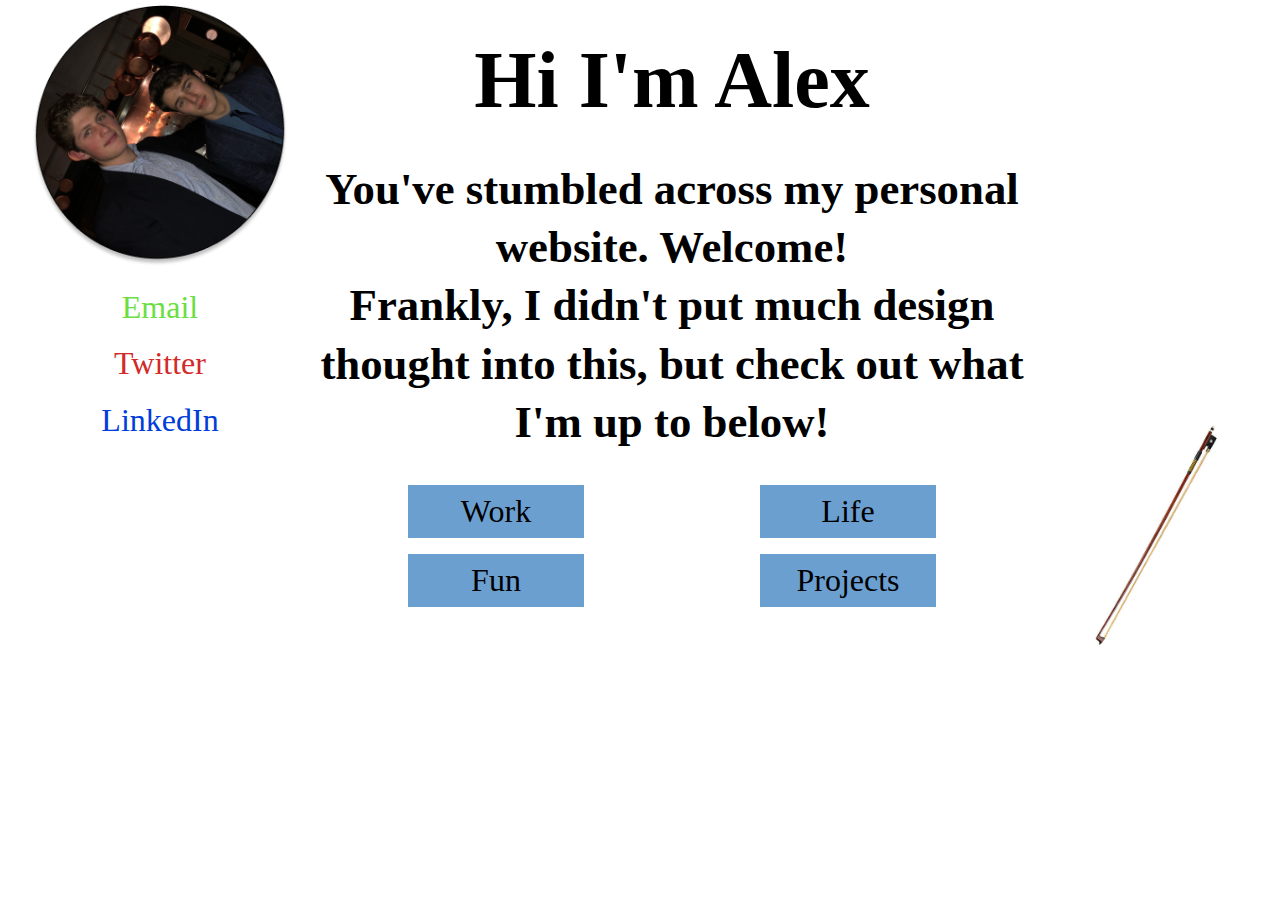
==== index.html @ dc8fd08e "my first commit, added all files" ====
<!DOCTYPE html>
<html lang="en">
<head>
    <meta charset="UTF-8">
    <meta http-equiv="X-UA-Compatible" content="IE=edge">
    <meta name="viewport" content="width=device-width, initial-scale=1.0">
    <title>Alex's Website</title>
    <link rel="stylesheet" href="styles/main.css">
    <link rel="preconnect" href="https://fonts.googleapis.com">
    <link rel="preconnect" href="https://fonts.gstatic.com" crossorigin>
    <link href="https://fonts.googleapis.com/css2?family=Alegreya+Sans&family=Open+Sans&display=swap" rel="stylesheet">
</head>
<body>
    <div class="main">
        <div class="flex">
            <div class="img">
                <img src="assets/images/Ellipse 35.png" alt="me!" class="me">
            </div>
            <div class="text">
                <h1>Hi I'm Alex</h1>
                <h3>You've stumbled across my personal website. Welcome!</h3>
            </div>
        </div>
        <div class="links">
            <ul class="toplist">
                <li class="list-item">
                    <a href="mailto: alexander@link.social" class="Email">Email</a>
                </li>
                <li class="list-item"><a href="https://twitter.com/alexrohatyn" class="Twitter">Twitter</a></li>
                <li class="list-item"><a href="https://www.linkedin.com/in/alexander-rohatyn-9416bb204/" class="LinkedIn">LinkedIn</a></li>
            </ul>
            <div class="text">
                <h3>Frankly, I didn't put much design thought into this, but check out what I'm up to below!</h3>
            </div>
        </div>
    </div>
    <footer class="footer">
        <div class="gif">
            <iframe src="https://giphy.com/embed/Od0QRnzwRBYmDU3eEO" width="100%" height="100%" frameBorder="0" class="giphy-embed"></iframe>
        </div>
        <div class="bottom-links">
            <div class="bottom1">
                <p><a href="work.html" class="footer-link">Work</a></p>
                <p><a href="fun.html" class="footer-link">Fun</a></p>
            </div>
            <div class="bottom2">
                <p><a href="life.html" class="footer-link">Life</a></p>
                <p><a href="projects.html" class="footer-link">Projects</a></p>
            </div>
        </div>
        <div class="bow-container">
            <img src="assets/images/cello_bow.jpeg" alt="cello bow!" class="bow">
        </div>
    </footer>
</body>
</html>
---- styles/main.css ----
*{
    margin: 0px;
    padding: 0px;
    /* border: 1px solid pink; */
}
.flex{
    text-align: center;
    display: flex;
    flex-direction: row;
    width: auto;
    align-items: center;
}
.links{
    text-align: center;
    display: flex;
    flex-direction: row;
    width: auto;
    align-items: center;
}
.toplist{
    display: flex;
    flex-direction: column;
    width: 25%;
}
li{
    display: inline-block;
    margin: .3em;
}
.list-item{
    float: left;
    clear: left;
}
.img{
    width: 25%;
}
.me{
    display: inline;
    height: 80%;
    width: 80%;
}
.text{
    display: inline-block;
    width: 55%;
}
a{
    text-decoration: none;
}
.Email{
    color: #6BDE43
}
.LinkedIn{
    color: #003DD9;
}
.Twitter{
    color: #D32929;
}
.footer{
    display: flex;
    flex-direction: row;
    align-items: center;
}
.gif{
    width: 25%;
    text-align: center;
}
.bottom1, .bottom2{
    width: 50%;
    text-align: center;
    display: flex;
    flex-direction: column;
    align-items: center;
}
.bottom-links{
    width: 55%;
    display: flex;
}
.footer-link{
    font-size: 2em;
    color: black;
}
p{
    margin-top: 1em;
    width: 50%;
    padding: .5em 0em;
    background-color: #6A9FD0;
}
.bow-container{
    width: 20%;
}
.bow{
    transform: rotate(-90deg);
    width: 100%;
    height: 100%;
    display: inline;
}
@media only screen and (max-width: 600px){
    h3{font-size: 1.5em; line-height: 1em;}
    h1{font-size: 2.8em; line-height: 1.4em;}
    .footer-link{font-size: 1em;}
    li{font-size: 1em;}
}
/* for small devices */
@media only screen and (min-width: 600px){
    h3{font-size: 1.7em; line-height: 1em;}
    h1{font-size: 3.3em; line-height: 1.6em;}
    .footer-link{font-size: 1.25em;}
    li{font-size: 1.25em;}
}
/* for medium sized devices */
@media only screen and (min-width: 768px){
    h3{font-size: 2em; line-height: 1em;}
    h1{font-size: 3.9em; line-height: 1.8em;}
    .footer-link{font-size: 1.5em;}
    li{font-size: 1.5em;}
}
/* for large devices */
@media only screen and (min-width: 992px){
    h3{font-size: 2.3em; line-height: 1.15em;}
    h1{font-size: 4.5em; line-height: 1.9em;}
    .footer-link{font-size: 1.75em;}
    li{font-size: 1.75em;}
}
/* for extra large devices */
@media only screen and (min-width: 1200px){
    h3{font-size: 2.8em; line-height: 1.3em;}
    h1{font-size: 5em; line-height: 2em;}
    .footer-link{font-size: 2em;}
    li{font-size: 2em;}
}
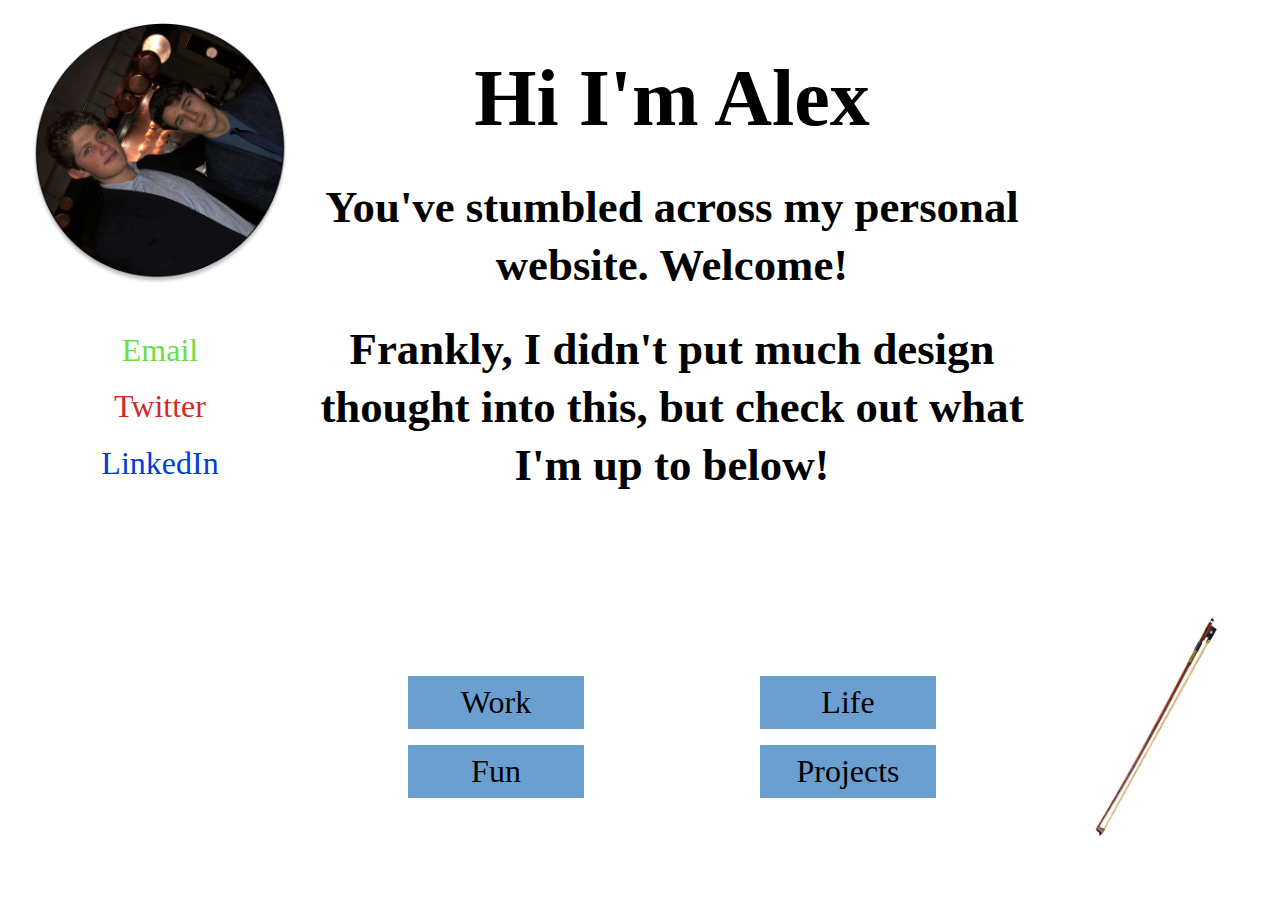
==== commit 16650d8e: "life.html file work" ====
--- a/index.html
+++ b/index.html
@@ -4,6 +4,7 @@
     <meta charset="UTF-8">
     <meta http-equiv="X-UA-Compatible" content="IE=edge">
     <meta name="viewport" content="width=device-width, initial-scale=1.0">
+    <meta name="description" content="Alex Rohatyn's Personal Website!">
     <title>Alex's Website</title>
     <link rel="stylesheet" href="styles/main.css">
     <link rel="preconnect" href="https://fonts.googleapis.com">
--- a/styles/main.css
+++ b/styles/main.css
@@ -1,7 +1,16 @@
 *{
     margin: 0px;
     padding: 0px;
+    box-sizing: border-box;
     /* border: 1px solid pink; */
+}
+.main{
+    min-height: 65vh;
+    padding-top: 2vh;
+    display: flex;
+    flex-direction: column;
+    align-items: center;
+    margin: 0 auto;
 }
 .flex{
     text-align: center;
@@ -16,6 +25,7 @@
     flex-direction: row;
     width: auto;
     align-items: center;
+    min-height: 25vh;
 }
 .toplist{
     display: flex;
@@ -58,6 +68,7 @@
     display: flex;
     flex-direction: row;
     align-items: center;
+    min-height: 32vh;
 }
 .gif{
     width: 25%;
@@ -98,6 +109,7 @@
     h1{font-size: 2.8em; line-height: 1.4em;}
     .footer-link{font-size: 1em;}
     li{font-size: 1em;}
+    .text{margin-top: 5%;}
 }
 /* for small devices */
 @media only screen and (min-width: 600px){
@@ -105,6 +117,7 @@
     h1{font-size: 3.3em; line-height: 1.6em;}
     .footer-link{font-size: 1.25em;}
     li{font-size: 1.25em;}
+    .text{margin-top: 4%;}
 }
 /* for medium sized devices */
 @media only screen and (min-width: 768px){
@@ -112,6 +125,7 @@
     h1{font-size: 3.9em; line-height: 1.8em;}
     .footer-link{font-size: 1.5em;}
     li{font-size: 1.5em;}
+    .text{margin-top: 2.5%;}
 }
 /* for large devices */
 @media only screen and (min-width: 992px){
@@ -119,6 +133,7 @@
     h1{font-size: 4.5em; line-height: 1.9em;}
     .footer-link{font-size: 1.75em;}
     li{font-size: 1.75em;}
+    .text{margin-top: 1%;}
 }
 /* for extra large devices */
 @media only screen and (min-width: 1200px){
@@ -126,4 +141,5 @@
     h1{font-size: 5em; line-height: 2em;}
     .footer-link{font-size: 2em;}
     li{font-size: 2em;}
+    .text{margin-top: 0%;}
 }